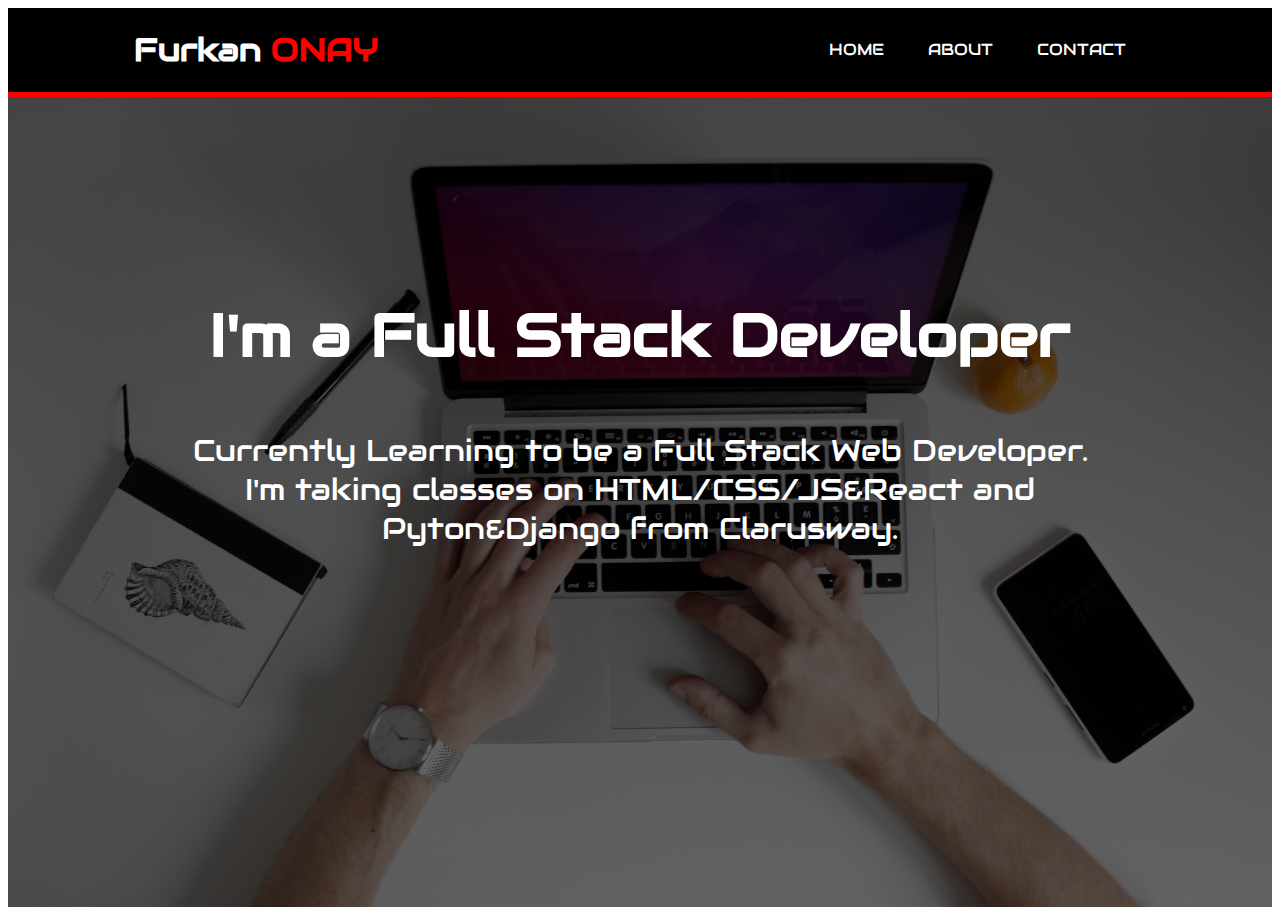
==== index.html @ 76dcdee5 "new name" ====
<!DOCTYPE html>
<html lang="en">

<head>
    <meta charset="UTF-8">
    <meta name="viewport" content="width=device-width, initial-scale=1.0">
    <title>Furkan ONAY Portfolio Page</title>
    <link rel="stylesheet" href="styke.css">
    <link rel="stylesheet" href="https://fonts.googleapis.com/css?family=Audiowide">
</head>

<body>
    <div id="header">
        <div class="container">
            <div id="branding">
                <h1>Furkan<span id="spanColor"> ONAY</span> </h1>
            </div>
            <div id="nav">
                <ul>
                    <li><a href="./index.html">HOME</a></li>
                    <li><a href="./About-page.html">ABOUT</a></li>
                    <li><a href="./contact.html">CONTACT</a></li>
                </ul>
            </div>
        </div>
    </div>

    <div id="main">
        <div class="container">
            <h1>
                I'm a Full Stack Developer
            </h1><br>
            
            <p>
                Currently Learning to be a Full Stack Web Developer. 
                <br>I'm taking classes on HTML/CSS/JS&React and Pyton&Django from Clarusway.
            </p>

        </div>
    </div>
</body>

</html>
---- styke.css ----
/* * {
  border: 1px solid black;
}
*/
body {
    height: 100vh;
  }
  .container {
    width: 80%;
    margin: auto;
    overflow: hidden;
  }
  
  ul {
    margin: 0;
    padding: 0;
  }
  
  #header {
    background-color: black;
    border-bottom: 5px solid red;
  }
  
  #header a {
    color: white;
    text-decoration: none;
  }
  
  #header .container {
    display: flex;
    justify-content: space-between;
    align-items: center;
  }
  
  #header li {
    display: inline;
    padding: 0 20px;
    font-family: "Audiowide", sans-serif;
  }
  #branding {
    color: white;
    font-family: "Audiowide", sans-serif;
  }
  
  #spanColor {
    color: #ff0000;
  }
  #main {
    background-image: linear-gradient(rgba(0, 0, 0, 0.7), rgba(0, 0, 0, 0.6)),
      url("./Laptop.jpg");
    background-size: cover;
    text-align: center;
    color: white;
    height: 90vh;
  }
  
  #main h1 {
    font-size: 60px;
    margin: 200px 0 10px;
    font-family: "Audiowide", sans-serif;
  }
  
  #main p {
    font-size: 30px;
    font-family: "Audiowide", sans-serif;
  }
  
  #about, #contact {
    background-color: black;
    color: white;
  }
  #about h2, #contact h2 {
    font-size: 30px;
    font-family: "Audiowide", sans-serif;
    text-align: center;
    color: red;
  }
  
  #about p, #contact p {
    font-size: 20px;
    font-family: "Arial", sans-serif;
    padding: 0 10px;
  }
  
  #linkedin a{
    text-decoration: none;
    color: white;
    border: 2px solid red;
    border-radius: 5px;
  }
  #linkedin a:hover{
    background-color:darkorange;
  }
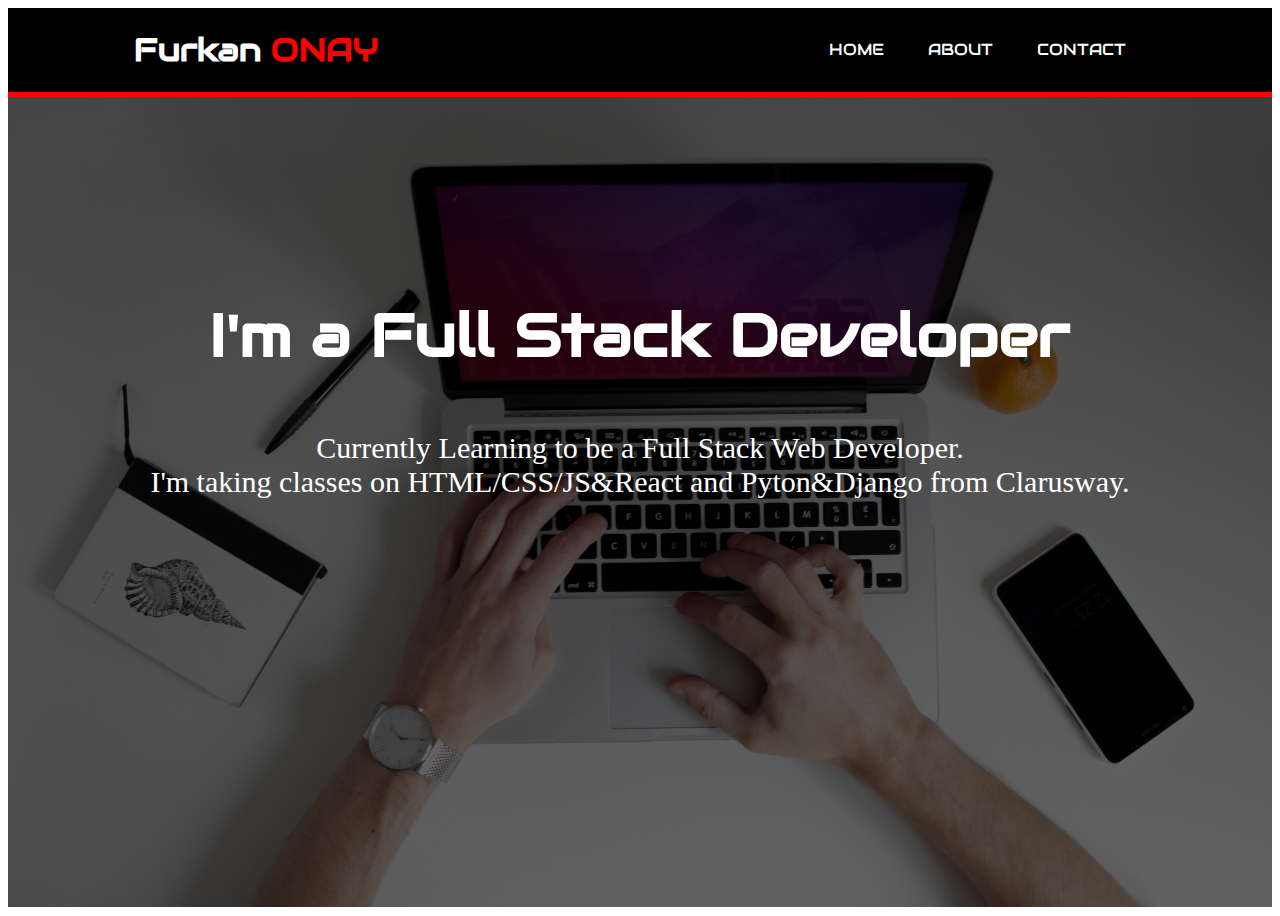
==== commit d6da265b: "new font family" ====
--- a/index.html
+++ b/index.html
@@ -31,7 +31,7 @@
                 I'm a Full Stack Developer
             </h1><br>
             
-            <p>
+            <p style="font-family:'Times New Roman', Times, serif ;">
                 Currently Learning to be a Full Stack Web Developer. 
                 <br>I'm taking classes on HTML/CSS/JS&React and Pyton&Django from Clarusway.
             </p>
